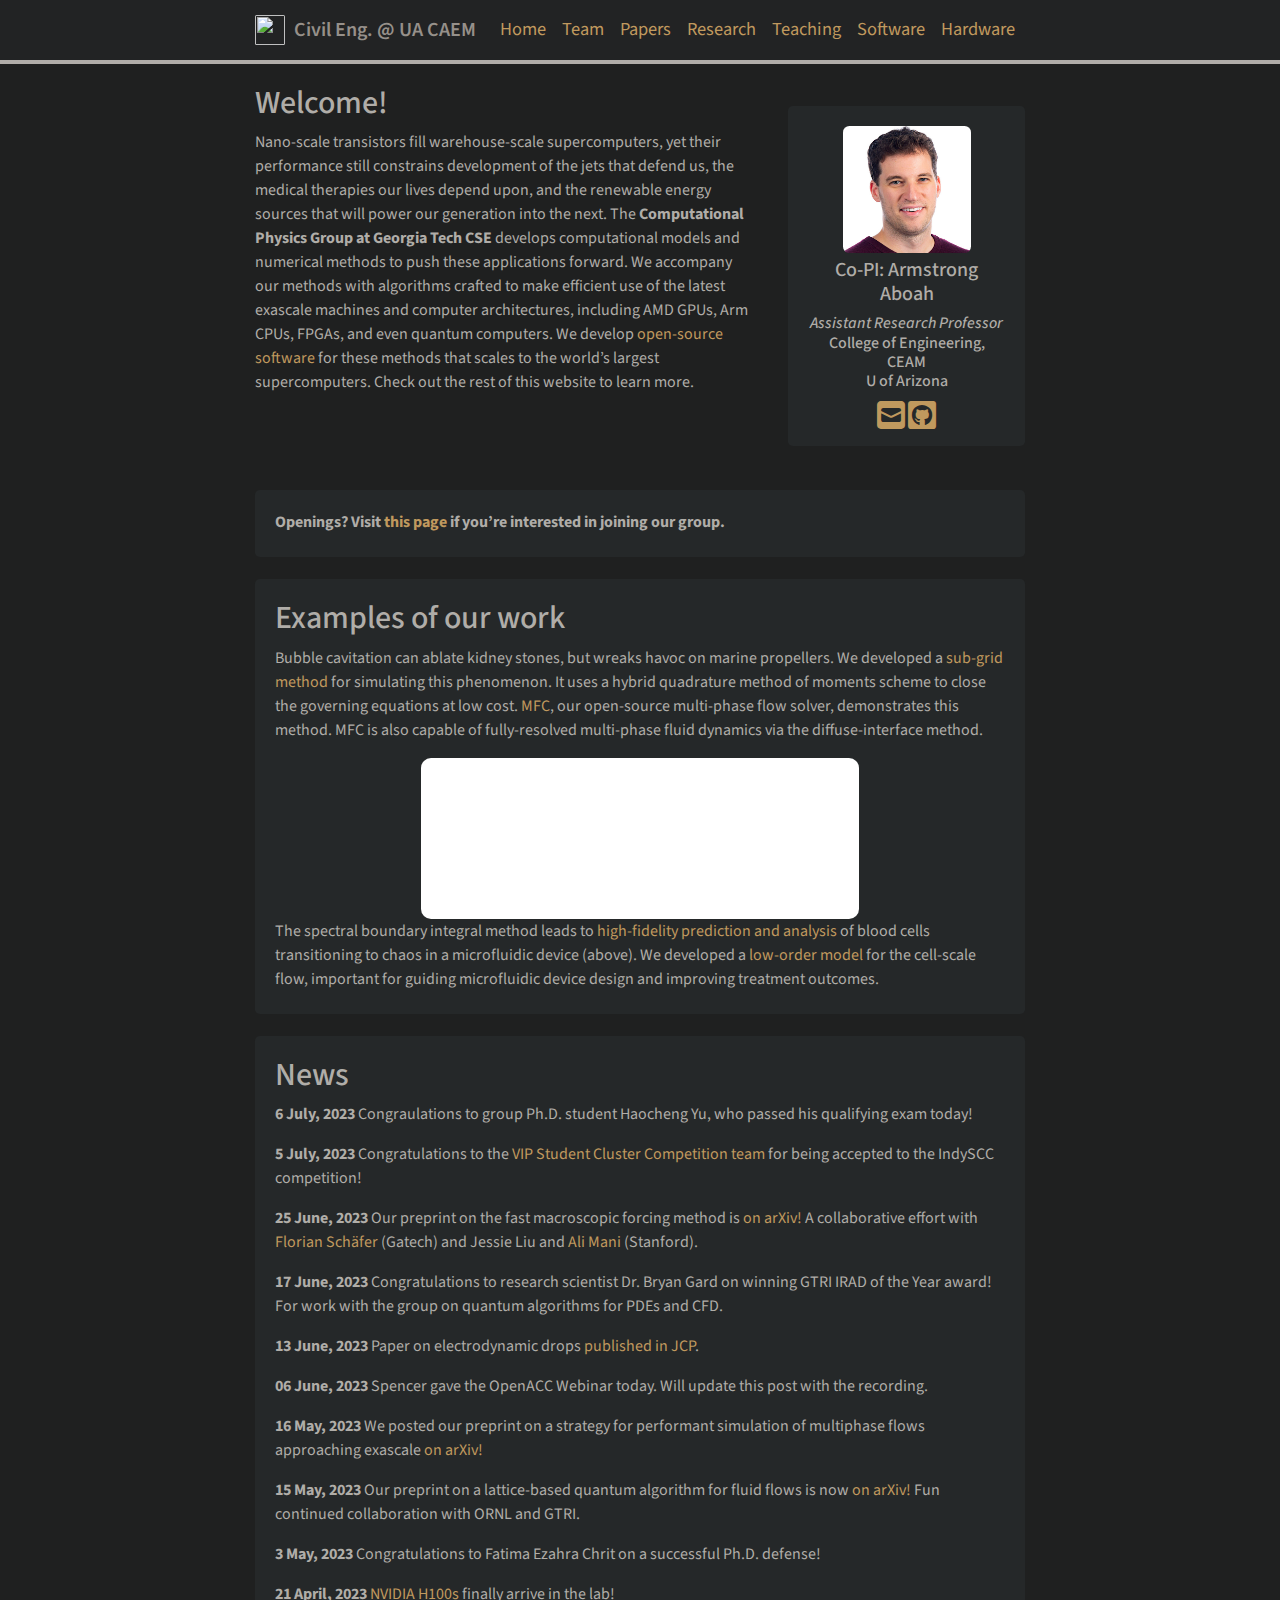
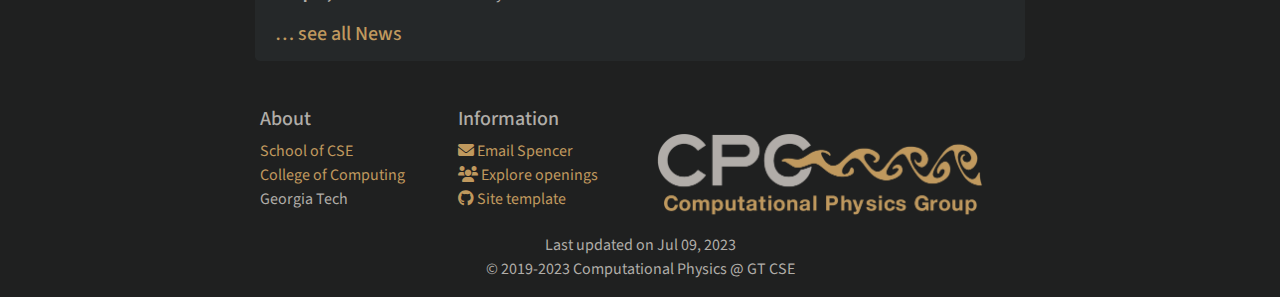
==== index.html @ df26ce28 "Update index.html" ====
<!DOCTYPE html>
<html>

  <head>
  <meta charset="utf-8">
  <meta http-equiv="X-UA-Compatible" content="IE=edge">
  <meta name="viewport" content="width=device-width, initial-scale=1">

  <title>Home - CATS @ U of Arizona</title>
  <meta name="description" content="CATS Group at University of Arizona CEAM">
  <link rel="stylesheet" href="/assets/main.css">
  <link rel="canonical" href="/">
  <link rel="shortcut icon" type ="image/x-icon" href="/favicon.ico">
  <!-- <link rel="stylesheet" href="https://maxcdn.bootstrapcdn.com/font-awesome/4.2.0/css/font-awesome.min.css"> -->
  <!-- <link rel="stylesheet" href="https://cdn.jsdelivr.net/npm/@fortawesome/fontawesome-free@5.15.4/css/fontawesome.min.css"> -->
  <!-- <link href="https://cdnjs.cloudflare.com/ajax/libs/font-awesome/5.13.0/css/all.min.css" rel="stylesheet"> -->
  <link href="https://cdnjs.cloudflare.com/ajax/libs/font-awesome/6.0.0/css/all.min.css" rel="stylesheet">
  <!-- <link rel="stylesheet" href="https://cdn.rawgit.com/jpswalsh/academicons/master/css/academicons.min.css"> -->
  <link rel="stylesheet" href="https://cdn.jsdelivr.net/gh/jpswalsh/academicons@1/css/academicons.min.css">


  <link rel="preconnect" href="https://player.vimeo.com">
  <link rel="preconnect" href="https://i.vimeocdn.com">
  <link rel="preconnect" href="https://f.vimeocdn.com">



<!-- Google Analytics (original) -->
<script>
  (function(i,s,o,g,r,a,m){i['GoogleAnalyticsObject']=r;i[r]=i[r]||function(){
  (i[r].q=i[r].q||[]).push(arguments)},i[r].l=1*new Date();a=s.createElement(o),
  m=s.getElementsByTagName(o)[0];a.async=1;a.src=g;m.parentNode.insertBefore(a,m)
  })(window,document,'script','https://www.google-analytics.com/analytics.js','ga');

  ga('create', 'UA-167467135-1', 'auto');
  ga('send', 'pageview');

</script>

<!-- Global site tag (gtag.js) - Google Analytics 4 -->
<script async src="https://www.googletagmanager.com/gtag/js?id=G-BKG8WP924R"></script>
<script>
  window.dataLayer = window.dataLayer || [];
  function gtag(){dataLayer.push(arguments);}
  gtag('js', new Date());

  gtag('config', 'G-BKG8WP924R');
</script>

<!-- Google Tag Manager -->
<script>(function(w,d,s,l,i){w[l]=w[l]||[];w[l].push({'gtm.start':
new Date().getTime(),event:'gtm.js'});var f=d.getElementsByTagName(s)[0],
j=d.createElement(s),dl=l!='dataLayer'?'&l='+l:'';j.async=true;j.src=
'https://www.googletagmanager.com/gtm.js?id='+i+dl;f.parentNode.insertBefore(j,f);
    })(window,document,'script','dataLayer','GTM-5KBZDTG');</script>
<!-- End Google Tag Manager -->



<!-- Begin Jekyll SEO tag v2.8.0 -->
<title>Home | CATS @ U of Arizona</title>  
<meta name="generator" content="Jekyll v4.3.1" />
<meta property="og:title" content="Home" />
<meta property="og:locale" content="en_US" />
<meta name="description" content="CATS Group at University of Arizona CAEM" />
<meta property="og:description" content="CATS Group at University of Arizona CAEM" />
<link rel="canonical" href="/" />
<meta property="og:url" content="/" />
<meta property="og:site_name" content="Civil Eng. @ UA CAEM" />
<meta property="og:type" content="website" />
<meta name="twitter:card" content="summary" />
<meta property="twitter:title" content="Home" />
<script type="application/ld+json">
{"@context":"https://schema.org","@type":"WebSite","description":"CATS Group at University of Arizona CAEM","headline":"Home","name":"Civil Eng. @ UA CAEM","url":"/"}</script>
<!-- End Jekyll SEO tag -->



</head>


  <body>

    <!-- Google Tag Manager (noscript) -->
<noscript><iframe src="https://www.googletagmanager.com/ns.html?id=GTM-5KBZDTG"
height="0" width="0" style="display:none;visibility:hidden"></iframe></noscript>
<!-- End Google Tag Manager (noscript) -->

<nav class="navbar sticky-top navbar-expand-md navbar-dark bg-dark justify-content-center">
    <div class="container-fluid">
    <a class="navbar-brand" href="/">
        <img src="/favicon.ico" width="30" height="30" style="margin-right:5px" class="d-inline-block align-top" alt="">
        Civil Eng. @ UA CAEM
    </a>
    <button class="navbar-toggler" type="button" data-bs-toggle="collapse" data-bs-target="#navbarSupportedContent" aria-controls="navbarSupportedContent" aria-expanded="false" aria-label="Toggle navigation">
        <span class="navbar-toggler-icon"></span>
    </button>
    <div class="collapse navbar-collapse" id="navbarSupportedContent">
        <ul class="navbar-nav mr-auto">
            <li class="nav-item dropdown">
                <li class="nav-item">
                  <a class="nav-link" href="/">Home</a>
                </li> 
                
                    <li class="nav-item">
                        <a class="nav-link" href="/team">Team</a>
                    </li> 
                
                    <li class="nav-item">
                        <a class="nav-link" href="/papers">Papers</a>
                    </li> 
                
                    <li class="nav-item">
                        <a class="nav-link" href="/research">Research</a>
                    </li> 
                
                    <li class="nav-item">
                        <a class="nav-link" href="/teaching">Teaching</a>
                    </li> 
                
                    <li class="nav-item">
                        <a class="nav-link" href="/software">Software</a>
                    </li> 
                
                    <li class="nav-item">
                        <a class="nav-link" href="/hardware">Hardware</a>
                    </li> 
                
                <!-- <a class="nav-link" href="/GSCS22">GSCS22</a> -->
            </li>
        </ul>
    </div>
    </div>
</nav>


    <div class="container-fluid">
      <div class="row">
        <div id="homeid" class="col-sm-8 col-xs-12">
  <h2 id="welcome">Welcome!</h2>
  <p>Nano-scale transistors fill warehouse-scale supercomputers, yet their performance still constrains development of the jets that defend us, the medical therapies our lives depend upon, and the renewable energy sources that will power our generation into the next.
The <strong>Computational Physics Group at Georgia Tech CSE</strong> develops computational models and numerical methods to push these applications forward.
We accompany our methods with algorithms crafted to make efficient use of the latest exascale machines and computer architectures, including AMD GPUs, Arm CPUs, FPGAs, and even quantum computers.
We develop <a href="/software/" target="_blank">open-source software</a> for these methods that scales to the world’s largest supercomputers. 
Check out the rest of this website to learn more.</p>
</div>
<div id="newsid" class="col-sm-4 col-xs-12">
  <div>

    <div class="jumbotron">
      <center>
	 <a href="/team"><img src="/images/teampic/spencer.jpeg" width="65%" style="block:inline; margin-left:auto; margin-right:auto; margin-bottom:5px;" /></a>
   <h5>Co-PI: Armstrong Aboah</h5>
   <h6><i>Assistant Research Professor</i><br /> College of Engineering, CEAM <br />U of Arizona</h6>
   <div style="margin-bottom:5px">
   <a href="https://cse.gatech.edu/people/spencer-bryngelson" target="_blank"><i class="ai ai-archive-square ai-2x"></i></a> 
   <a href="mailto:shb@gatech.edu" target="_blank"><i class="fa fa-envelope-square fa-2x"></i></a> 
    <a href="/cv/cv.pdf" target="_blank"><i class="ai ai-cv-square ai-2x"></i></a> 
    <a href="https://scholar.google.com/citations?user=dM-nHdMAAAAJ&amp;hl=en" target="_blank"><i class="ai ai-google-scholar-square ai-2x"></i></a> 
    <a href="https://github.com/comp-physics" target="_blank"><i class="fab fa-github-square fa-2x"></i></a> 
    <a href="https://www.researchgate.net/profile/Spencer_Bryngelson" target="_blank"><i class="ai ai-researchgate-square ai-2x"></i></a> 
  </div>
  </center>
    </div>

  </div>
</div>
<div class="col-sm-12">

  <div class="jumbotron">
    <p><strong>Openings? Visit <a href="/vacancies.html">this page</a> if you’re interested in joining our group.</strong></p>
  </div>

  <div class="jumbotron">
    <h2>Examples of our work</h2>

    <p>Bubble cavitation can ablate kidney stones, but wreaks havoc on marine propellers.
We developed a <a href="/papers/charalampopoulos-RSA-21.pdf" target="_blank">sub-grid method</a> for simulating this phenomenon.
It uses a hybrid quadrature method of moments scheme to close the governing equations at low cost.
<a href="https://mflowcode.github.io/" target="_blank">MFC</a>, our open-source multi-phase flow solver, demonstrates this method.
MFC is also capable of fully-resolved multi-phase fluid dynamics via the diffuse-interface method.</p>

    <div style="padding:2px;background:#fff;webkit-border-radius:10px;-moz-border-radius:10px;border-radius:10px;width:60%;margin:0 auto;overflow:hidden;">
      <iframe src="https://player.vimeo.com/video/455688517?autoplay=1&amp;loop=1&amp;autopause=0&amp;muted=1&amp;quality=360p&amp;background=1" frameborder="0" width="100%" allow="autoplay"></iframe>
    </div>

    <p>The spectral boundary integral method leads to <a href="/papers/bryngelson-PRF-18.pdf" target="_blank">high-fidelity prediction and analysis</a> of blood cells transitioning to chaos in a microfluidic device (above).
We developed a <a href="/papers/bryngelson-PRE-19.pdf" target="_blank">low-order model</a> for the cell-scale flow, important for guiding microfluidic device design and improving treatment outcomes.</p>
  </div>
  <div class="jumbotron">
    <h2>News</h2>

    <p><b>6 July, 2023</b>
    Congraulations to group Ph.D. student Haocheng Yu, who passed his qualifying exam today!</p>

    <p><b>5 July, 2023</b>
    Congratulations to the <a href="https://www.vip.gatech.edu/teams/vwp" target="_none">VIP Student Cluster Competition team</a> for being accepted to the IndySCC competition!</p>

    <p><b>25 June, 2023</b>
    Our preprint on the fast macroscopic forcing method is <a href="https://arxiv.org/abs/2306.13625" target="_blank">on arXiv!</a> A collaborative effort with <a href="https://f-t-s.github.io/" target="_blank">Florian Schäfer</a> (Gatech) and Jessie Liu and <a href="https://manigroup.stanford.edu/" target="_blank">Ali Mani</a> (Stanford).</p>

    <p><b>17 June, 2023</b>
    Congratulations to research scientist Dr. Bryan Gard on winning GTRI IRAD of the Year award! For work with the group on quantum algorithms for PDEs and CFD.</p>

    <p><b>13 June, 2023</b>
    Paper on electrodynamic drops <a href="https://doi.org/10.1016/j.jcp.2023.112248" target="_none">published in JCP</a>.</p>

    <p><b>06 June, 2023</b>
    Spencer gave the OpenACC Webinar today. Will update this post with the recording.</p>

    <p><b>16 May, 2023</b>
    We posted our preprint on a strategy for performant simulation of multiphase flows approaching exascale <a href="https://arxiv.org/abs/2305.09163" target="_blank">on arXiv!</a></p>

    <p><b>15 May, 2023</b>
    Our preprint on a lattice-based quantum algorithm for fluid flows is now <a href="https://arxiv.org/abs/2305.07148" target="_blank">on arXiv!</a> Fun continued collaboration with ORNL and GTRI.</p>

    <p><b>3 May, 2023</b>
    Congratulations to Fatima Ezahra Chrit on a successful Ph.D. defense!</p>

    <p><b>21 April, 2023</b>
    <a href="https://www.nvidia.com/en-us/data-center/h100/" target="_blank">NVIDIA H100s</a> finally arrive in the lab!</p>

    <h5><a href="/allnews.html">… see all News</a></h5>
  </div>
</div>

      </div>
    </div>

    <br/>
<section id="footer">
<div class="container-footer">
  <div class="panel-footer">
	  <div class="row">
		<div class="col-sm-3">
		    <h5>About</h5>	
            <p><a href="https://cse.gatech.edu/" target="_blank">School of CSE</a><br/> <a href="https://cc.gatech.edu/" target="_blank">College of Computing</a><br/> Georgia Tech
</p>
		</div>

		<div class="col-sm-3">
		    <h5>Information</h5>	
            <p><a href="mailto:shb@gatech.edu" target="_blank"><i class="fa fa-envelope fa-1x"></i> Email Spencer</a> <br/> <a href="/vacancies.html"><i class="fa fa-users fa-1x"></i> Explore openings</a> <br/> <a href="https://github.com/sbryngelson/academic-website-template"><i class="fab fa-github fa-1x"></i> Site template</a> 
</p>
		</div>

		<div class="col-sm-6">
<!-- <h5>Coordinates</h5> -->	
            <p><br/> <img src='/images/logopic/logo3.png' width=90% title='This logo was designed by Sydney Bryngelson!'>
</p>
		</div>
	  </div>

      <center><p>Last updated on Jul 09, 2023</br>
      &copy 2019-2023 Computational Physics @ GT CSE</p></center>
	</div>
  </div>
</div>

<script src="/assets/javascript/bootstrap/jquery.min.js"></script>
<!-- <script src="/assets/javascript/popper/dist/umd/popper.min.js"></script> -->
<script src="/assets/javascript/bootstrap/bootstrap.bundle.min.js"></script>
<!-- <script src="/assets/javascript/shb.js"></script> -->



  </body>

</html>
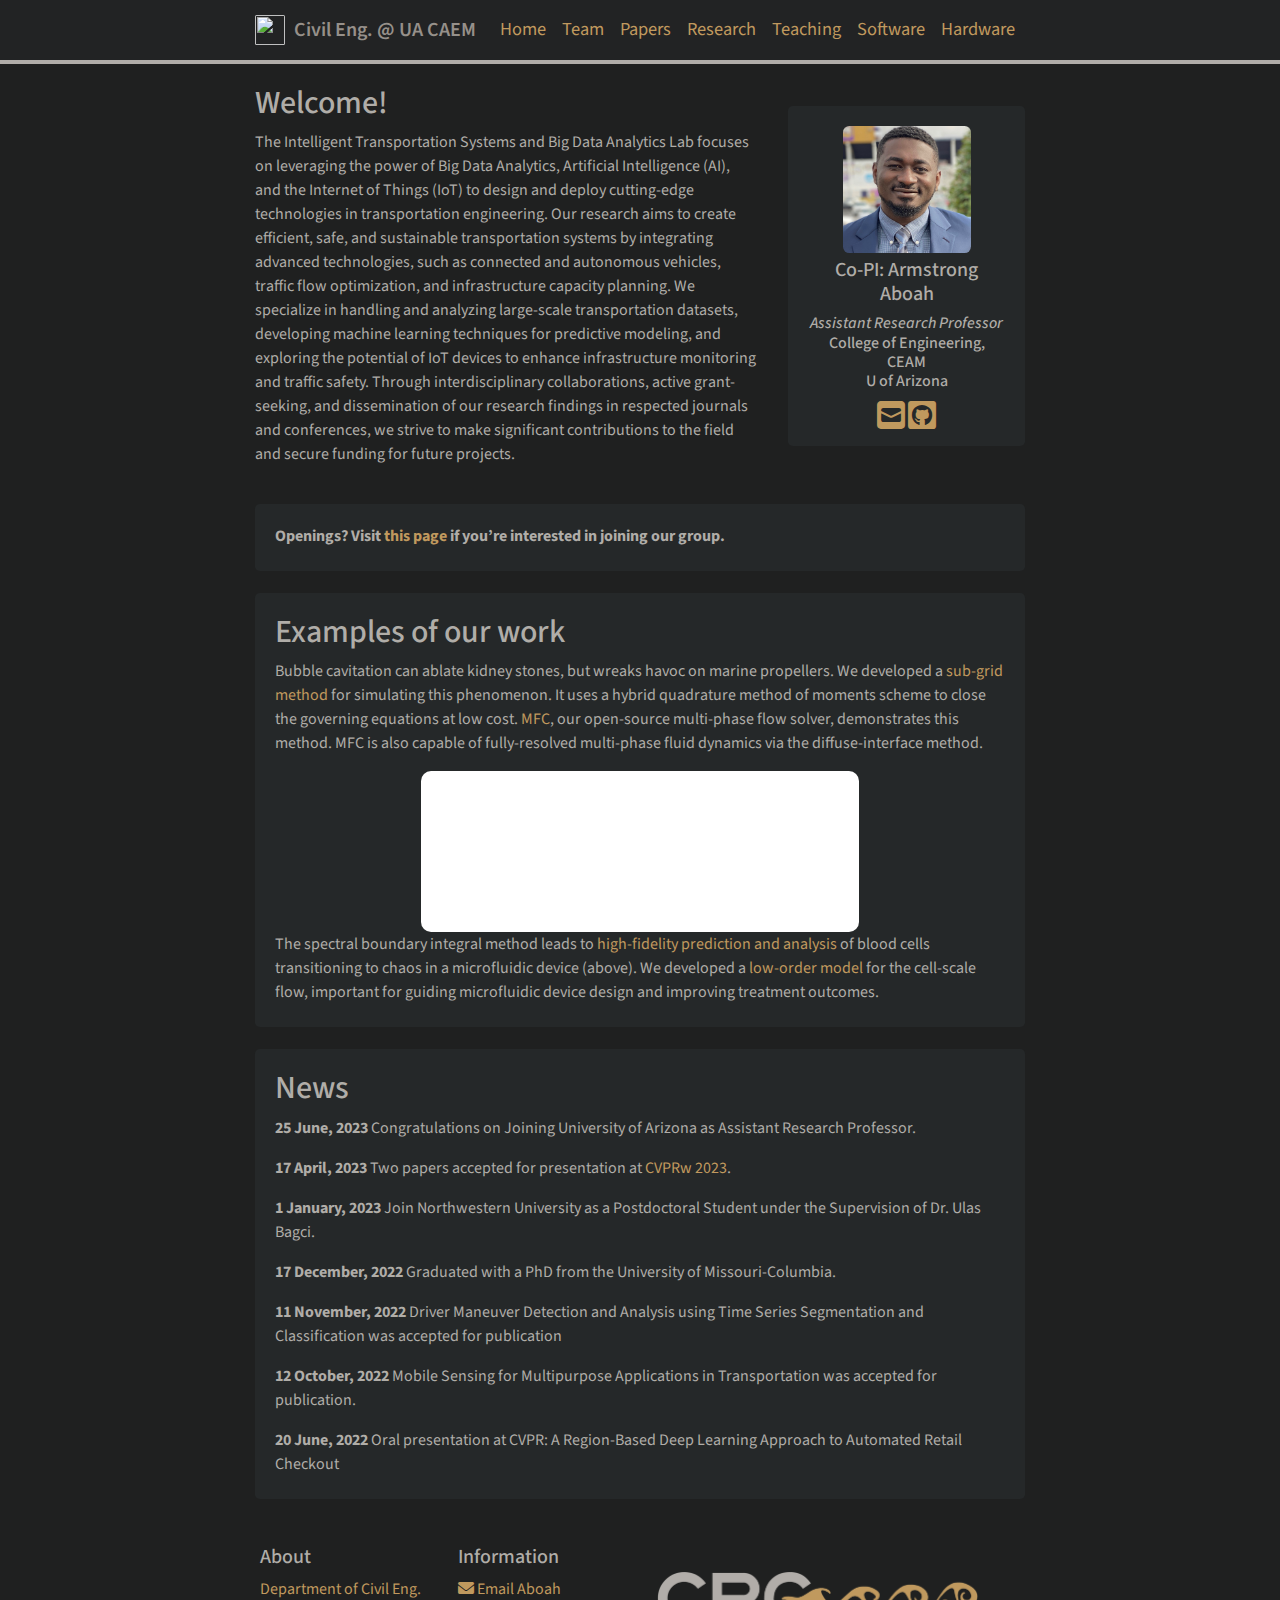
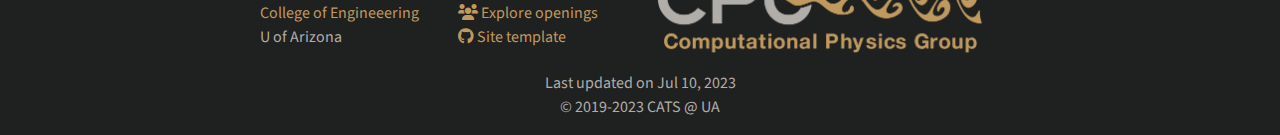
==== commit 771a4dbc: "Update index.html" ====
--- a/index.html
+++ b/index.html
@@ -138,27 +138,29 @@
       <div class="row">
         <div id="homeid" class="col-sm-8 col-xs-12">
   <h2 id="welcome">Welcome!</h2>
-  <p>Nano-scale transistors fill warehouse-scale supercomputers, yet their performance still constrains development of the jets that defend us, the medical therapies our lives depend upon, and the renewable energy sources that will power our generation into the next.
-The <strong>Computational Physics Group at Georgia Tech CSE</strong> develops computational models and numerical methods to push these applications forward.
-We accompany our methods with algorithms crafted to make efficient use of the latest exascale machines and computer architectures, including AMD GPUs, Arm CPUs, FPGAs, and even quantum computers.
-We develop <a href="/software/" target="_blank">open-source software</a> for these methods that scales to the world’s largest supercomputers. 
-Check out the rest of this website to learn more.</p>
+  <p>The Intelligent Transportation Systems and Big Data Analytics Lab focuses on leveraging the power of Big Data Analytics, Artificial Intelligence (AI), 
+	  and the Internet of Things (IoT) to design and deploy cutting-edge technologies in transportation engineering. Our research aims to create efficient, 
+	  safe, and sustainable transportation systems by integrating advanced technologies, such as connected and autonomous vehicles, traffic flow optimization, 
+	  and infrastructure capacity planning. We specialize in handling and analyzing large-scale transportation datasets, developing machine learning techniques 
+	  for predictive modeling, and exploring the potential of IoT devices to enhance infrastructure monitoring and traffic safety. Through interdisciplinary 
+	  collaborations, active grant-seeking, and dissemination of our research findings in respected journals and conferences, we strive to make significant 
+	  contributions to the field and secure funding for future projects.</p>
 </div>
 <div id="newsid" class="col-sm-4 col-xs-12">
   <div>
 
     <div class="jumbotron">
       <center>
-	 <a href="/team"><img src="/images/teampic/spencer.jpeg" width="65%" style="block:inline; margin-left:auto; margin-right:auto; margin-bottom:5px;" /></a>
+	 <a href="/team"><img src="/images/aboah/arm1.jpg" width="65%" style="block:inline; margin-left:auto; margin-right:auto; margin-bottom:5px;" /></a>
    <h5>Co-PI: Armstrong Aboah</h5>
    <h6><i>Assistant Research Professor</i><br /> College of Engineering, CEAM <br />U of Arizona</h6>
    <div style="margin-bottom:5px">
    <a href="https://cse.gatech.edu/people/spencer-bryngelson" target="_blank"><i class="ai ai-archive-square ai-2x"></i></a> 
-   <a href="mailto:shb@gatech.edu" target="_blank"><i class="fa fa-envelope-square fa-2x"></i></a> 
+   <a href="mailto:aboah1994@gmail.com" target="_blank"><i class="fa fa-envelope-square fa-2x"></i></a> 
     <a href="/cv/cv.pdf" target="_blank"><i class="ai ai-cv-square ai-2x"></i></a> 
-    <a href="https://scholar.google.com/citations?user=dM-nHdMAAAAJ&amp;hl=en" target="_blank"><i class="ai ai-google-scholar-square ai-2x"></i></a> 
-    <a href="https://github.com/comp-physics" target="_blank"><i class="fab fa-github-square fa-2x"></i></a> 
-    <a href="https://www.researchgate.net/profile/Spencer_Bryngelson" target="_blank"><i class="ai ai-researchgate-square ai-2x"></i></a> 
+    <a href="https://scholar.google.com/citations?user=Ev1PAAwAAAAJ&hl=en&oi=ao" target="_blank"><i class="ai ai-google-scholar-square ai-2x"></i></a> 
+    <a href="https://github.com/aboah1994" target="_blank"><i class="fab fa-github-square fa-2x"></i></a> 
+    <a href="https://www.researchgate.net/profile/Armstrong-Aboah" target="_blank"><i class="ai ai-researchgate-square ai-2x"></i></a> 
   </div>
   </center>
     </div>
@@ -190,37 +192,31 @@
   <div class="jumbotron">
     <h2>News</h2>
 
-    <p><b>6 July, 2023</b>
-    Congraulations to group Ph.D. student Haocheng Yu, who passed his qualifying exam today!</p>
-
-    <p><b>5 July, 2023</b>
-    Congratulations to the <a href="https://www.vip.gatech.edu/teams/vwp" target="_none">VIP Student Cluster Competition team</a> for being accepted to the IndySCC competition!</p>
-
     <p><b>25 June, 2023</b>
-    Our preprint on the fast macroscopic forcing method is <a href="https://arxiv.org/abs/2306.13625" target="_blank">on arXiv!</a> A collaborative effort with <a href="https://f-t-s.github.io/" target="_blank">Florian Schäfer</a> (Gatech) and Jessie Liu and <a href="https://manigroup.stanford.edu/" target="_blank">Ali Mani</a> (Stanford).</p>
-
-    <p><b>17 June, 2023</b>
-    Congratulations to research scientist Dr. Bryan Gard on winning GTRI IRAD of the Year award! For work with the group on quantum algorithms for PDEs and CFD.</p>
-
-    <p><b>13 June, 2023</b>
-    Paper on electrodynamic drops <a href="https://doi.org/10.1016/j.jcp.2023.112248" target="_none">published in JCP</a>.</p>
-
-    <p><b>06 June, 2023</b>
-    Spencer gave the OpenACC Webinar today. Will update this post with the recording.</p>
-
-    <p><b>16 May, 2023</b>
-    We posted our preprint on a strategy for performant simulation of multiphase flows approaching exascale <a href="https://arxiv.org/abs/2305.09163" target="_blank">on arXiv!</a></p>
-
-    <p><b>15 May, 2023</b>
-    Our preprint on a lattice-based quantum algorithm for fluid flows is now <a href="https://arxiv.org/abs/2305.07148" target="_blank">on arXiv!</a> Fun continued collaboration with ORNL and GTRI.</p>
-
-    <p><b>3 May, 2023</b>
-    Congratulations to Fatima Ezahra Chrit on a successful Ph.D. defense!</p>
-
-    <p><b>21 April, 2023</b>
-    <a href="https://www.nvidia.com/en-us/data-center/h100/" target="_blank">NVIDIA H100s</a> finally arrive in the lab!</p>
-
-    <h5><a href="/allnews.html">… see all News</a></h5>
+    Congratulations on Joining University of Arizona as Assistant Research Professor.</p>
+
+    <p><b>17 April, 2023</b>
+    Two papers accepted for presentation at <a href="https://doi.org/10.1016/j.jcp.2023.112248" target="_none">CVPRw 2023</a>.</p>
+
+    <p><b>1 January, 2023</b>
+    Join Northwestern University as a Postdoctoral Student under the Supervision of Dr. Ulas Bagci.</p>
+
+    <p><b>17 December, 2022</b>
+    Graduated with a PhD from the University of Missouri-Columbia.</p>
+
+    <p><b>11 November, 2022</b>
+    Driver Maneuver Detection and Analysis using Time Series Segmentation and Classification was accepted for publication</p>
+
+    <p><b>12 October, 2022</b>
+    Mobile Sensing for Multipurpose Applications in Transportation was accepted for publication.</p>
+
+    <p><b>20 June, 2022</b>
+    Oral presentation at CVPR: A Region-Based Deep Learning Approach to Automated Retail Checkout</p>
+
+<!--     <p><b>21 April, 2023</b>
+    <a href="https://www.nvidia.com/en-us/data-center/h100/" target="_blank">NVIDIA H100s</a> finally arrive in the lab!</p> -->
+
+<!--     <h5><a href="/allnews.html">… see all News</a></h5> -->
   </div>
 </div>
 
@@ -234,13 +230,13 @@
 	  <div class="row">
 		<div class="col-sm-3">
 		    <h5>About</h5>	
-            <p><a href="https://cse.gatech.edu/" target="_blank">School of CSE</a><br/> <a href="https://cc.gatech.edu/" target="_blank">College of Computing</a><br/> Georgia Tech
+            <p><a href="https://caem.engineering.arizona.edu/" target="_blank">Department of Civil Eng.</a><br/> <a href="https://www.engr.arizona.edu/index" target="_blank">College of Engineeering</a><br/> U of Arizona
 </p>
 		</div>
 
 		<div class="col-sm-3">
 		    <h5>Information</h5>	
-            <p><a href="mailto:shb@gatech.edu" target="_blank"><i class="fa fa-envelope fa-1x"></i> Email Spencer</a> <br/> <a href="/vacancies.html"><i class="fa fa-users fa-1x"></i> Explore openings</a> <br/> <a href="https://github.com/sbryngelson/academic-website-template"><i class="fab fa-github fa-1x"></i> Site template</a> 
+            <p><a href="mailto:aboah1994@gmail.com" target="_blank"><i class="fa fa-envelope fa-1x"></i> Email Aboah</a> <br/> <a href="/vacancies.html"><i class="fa fa-users fa-1x"></i> Explore openings</a> <br/> <a href="https://github.com/sbryngelson/academic-website-template"><i class="fab fa-github fa-1x"></i> Site template</a> 
 </p>
 		</div>
 
@@ -251,8 +247,8 @@
 		</div>
 	  </div>
 
-      <center><p>Last updated on Jul 09, 2023</br>
-      &copy 2019-2023 Computational Physics @ GT CSE</p></center>
+      <center><p>Last updated on Jul 10, 2023</br>
+      &copy 2019-2023 CATS @ UA </p></center>
 	</div>
   </div>
 </div>
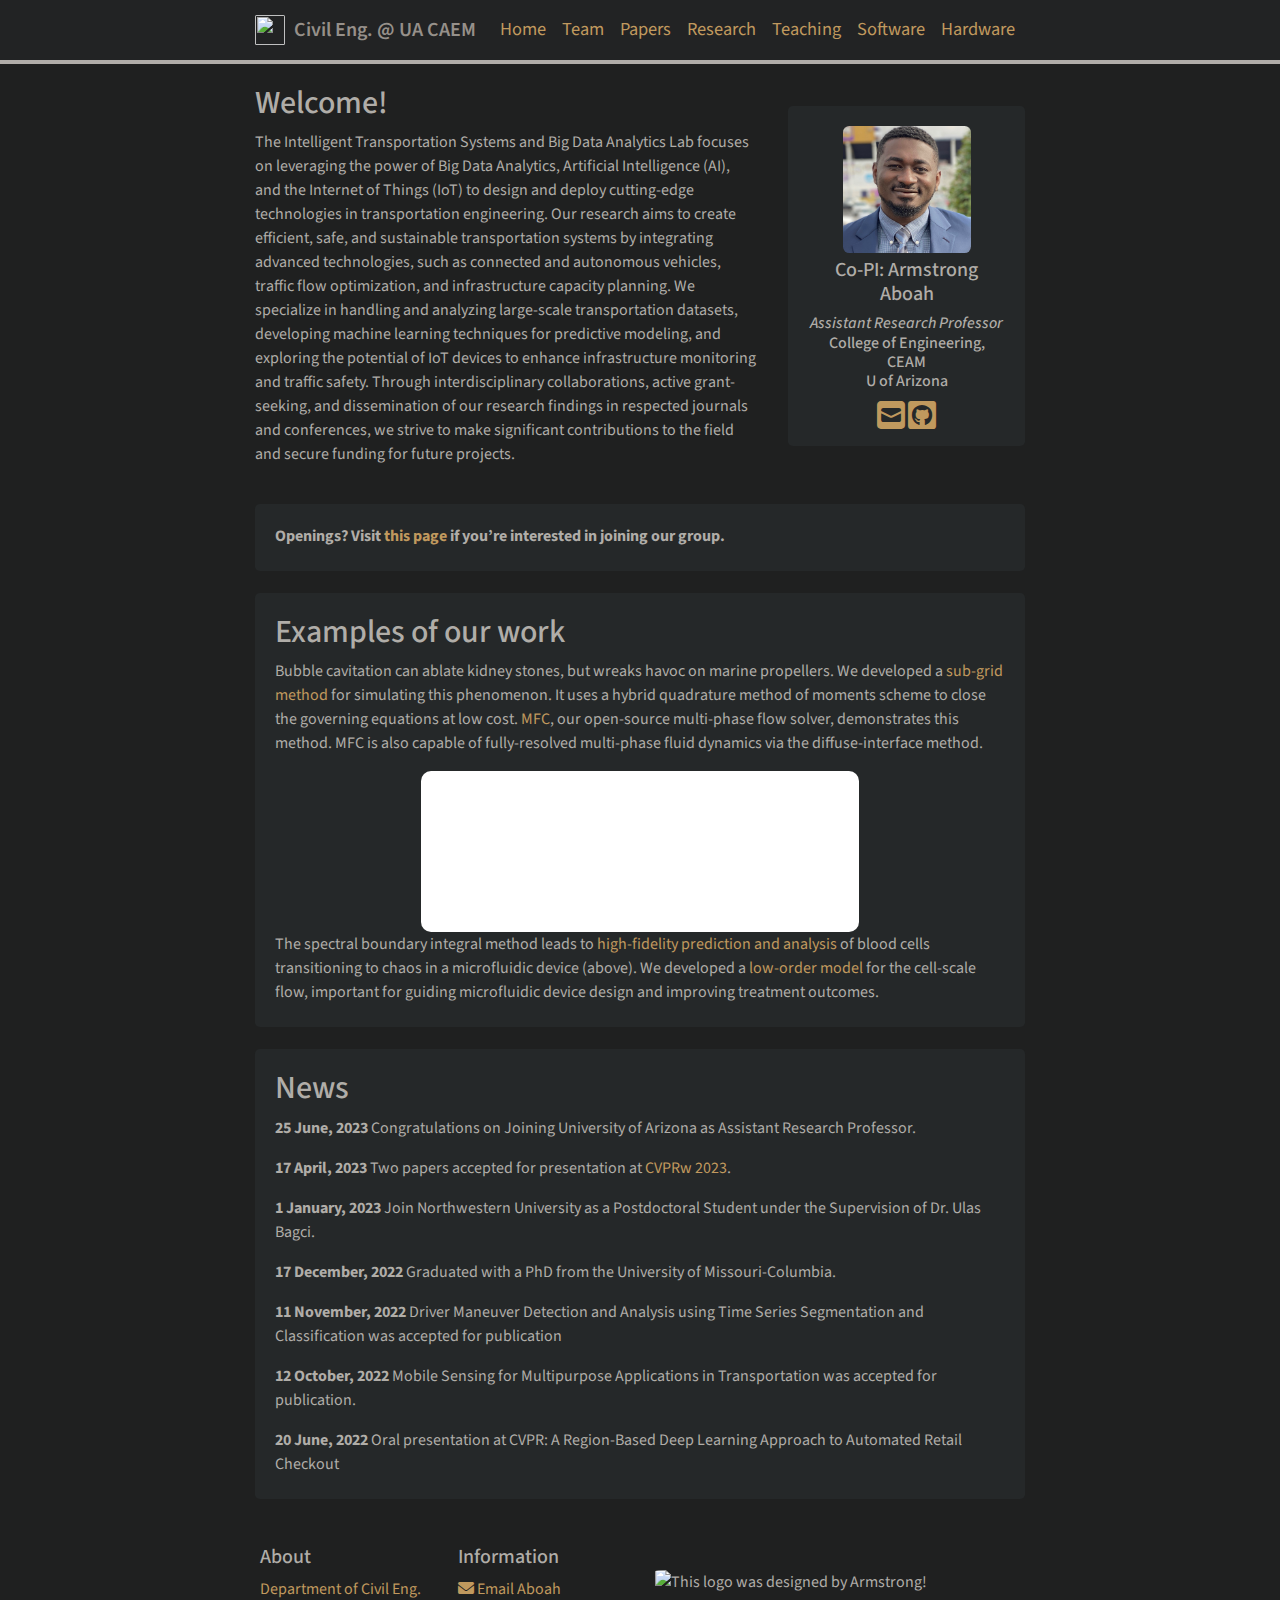
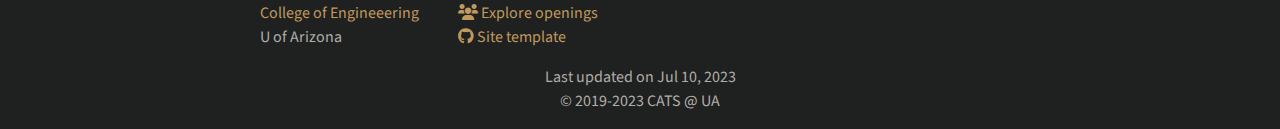
==== commit 0f0bce33: "Update index.html" ====
--- a/index.html
+++ b/index.html
@@ -242,7 +242,7 @@
 
 		<div class="col-sm-6">
 <!-- <h5>Coordinates</h5> -->	
-            <p><br/> <img src='/images/logopic/logo3.png' width=90% title='This logo was designed by Sydney Bryngelson!'>
+            <p><br/> <img src='/images/aboah/logo.jpg' width=90% title='This logo was designed by Armstrong!'>
 </p>
 		</div>
 	  </div>
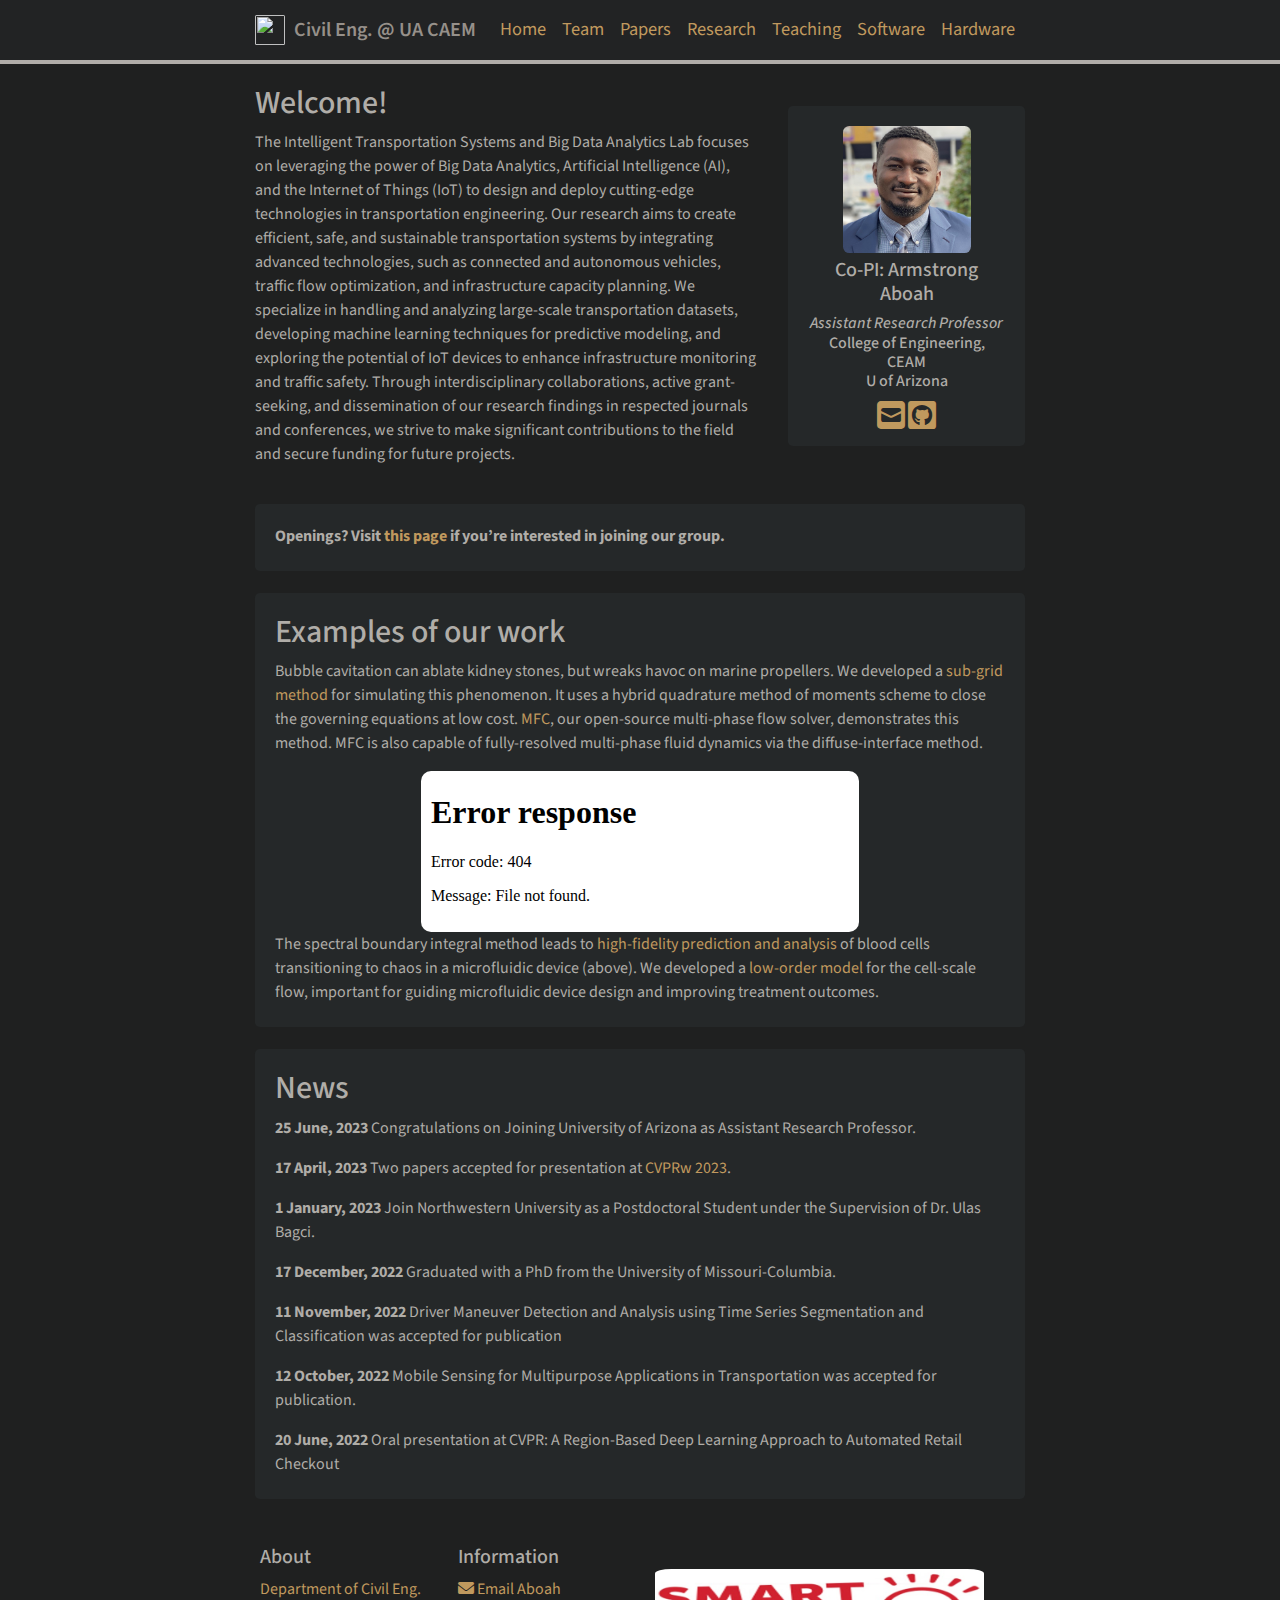
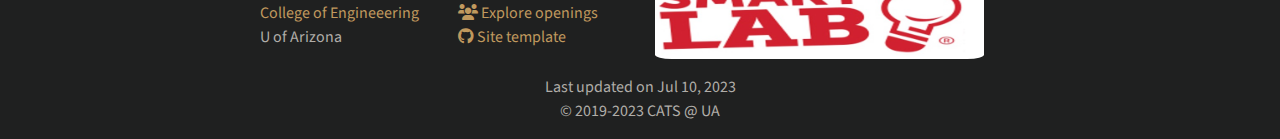
==== commit 4c3dd9fd: "Update index.html" ====
--- a/index.html
+++ b/index.html
@@ -157,7 +157,7 @@
    <div style="margin-bottom:5px">
    <a href="https://cse.gatech.edu/people/spencer-bryngelson" target="_blank"><i class="ai ai-archive-square ai-2x"></i></a> 
    <a href="mailto:aboah1994@gmail.com" target="_blank"><i class="fa fa-envelope-square fa-2x"></i></a> 
-    <a href="/cv/cv.pdf" target="_blank"><i class="ai ai-cv-square ai-2x"></i></a> 
+    <a href="/images/aboah/cv.pdf" target="_blank"><i class="ai ai-cv-square ai-2x"></i></a> 
     <a href="https://scholar.google.com/citations?user=Ev1PAAwAAAAJ&hl=en&oi=ao" target="_blank"><i class="ai ai-google-scholar-square ai-2x"></i></a> 
     <a href="https://github.com/aboah1994" target="_blank"><i class="fab fa-github-square fa-2x"></i></a> 
     <a href="https://www.researchgate.net/profile/Armstrong-Aboah" target="_blank"><i class="ai ai-researchgate-square ai-2x"></i></a> 
@@ -183,7 +183,8 @@
 MFC is also capable of fully-resolved multi-phase fluid dynamics via the diffuse-interface method.</p>
 
     <div style="padding:2px;background:#fff;webkit-border-radius:10px;-moz-border-radius:10px;border-radius:10px;width:60%;margin:0 auto;overflow:hidden;">
-      <iframe src="https://player.vimeo.com/video/455688517?autoplay=1&amp;loop=1&amp;autopause=0&amp;muted=1&amp;quality=360p&amp;background=1" frameborder="0" width="100%" allow="autoplay"></iframe>
+<!-- 	    https://player.vimeo.com/video/455688517?autoplay=1&amp;loop=1&amp;autopause=0&amp;muted=1&amp;quality=360p&amp;background=1 -->
+      <iframe src="/images/aboah/pavem.gif" frameborder="0" width="100%" allow="autoplay"></iframe>
     </div>
 
     <p>The spectral boundary integral method leads to <a href="/papers/bryngelson-PRF-18.pdf" target="_blank">high-fidelity prediction and analysis</a> of blood cells transitioning to chaos in a microfluidic device (above).
@@ -242,7 +243,7 @@
 
 		<div class="col-sm-6">
 <!-- <h5>Coordinates</h5> -->	
-            <p><br/> <img src='/images/aboah/logo.jpg' width=90% title='This logo was designed by Armstrong!'>
+            <p><br/> <img src='/images/aboah/logo1.jpg' width=90% title='This logo was designed by Armstrong!'>
 </p>
 		</div>
 	  </div>
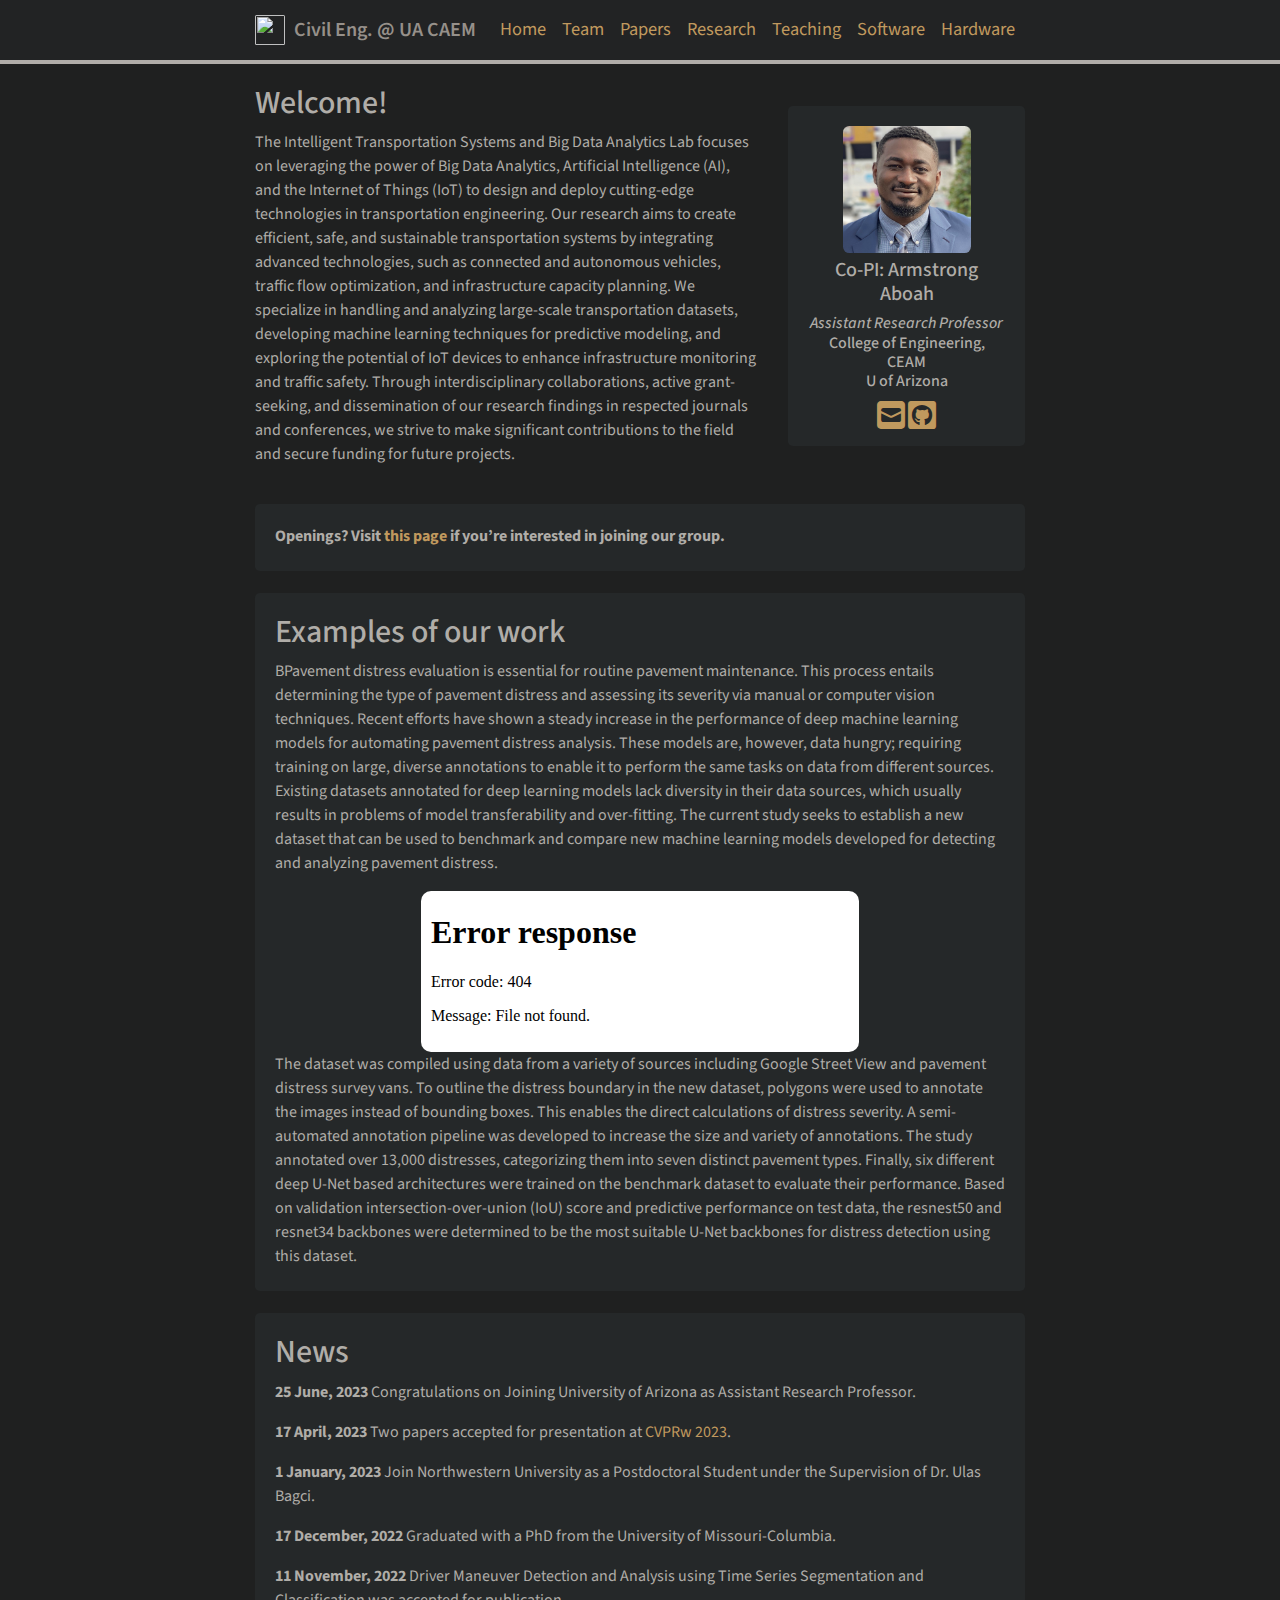
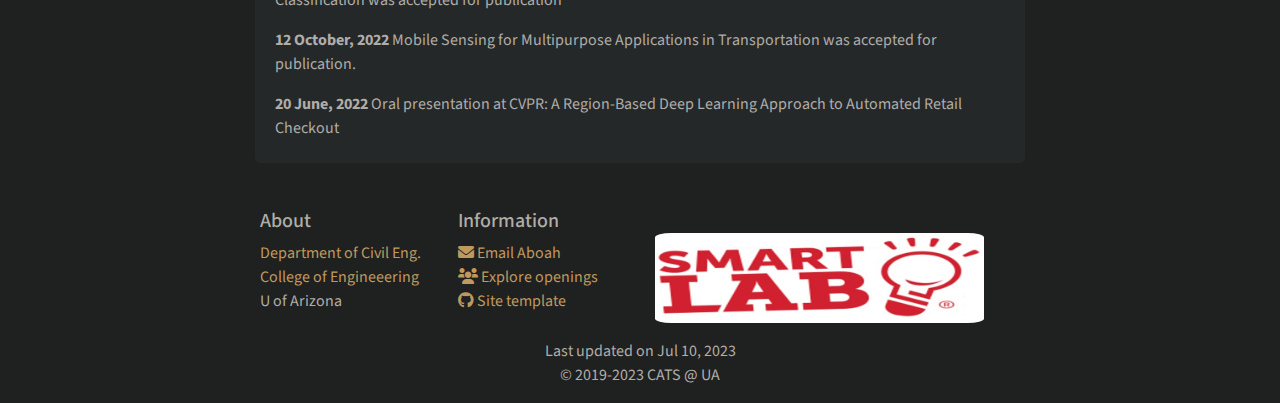
==== commit f4e22039: "Update index.html" ====
--- a/index.html
+++ b/index.html
@@ -176,19 +176,34 @@
   <div class="jumbotron">
     <h2>Examples of our work</h2>
 
-    <p>Bubble cavitation can ablate kidney stones, but wreaks havoc on marine propellers.
-We developed a <a href="/papers/charalampopoulos-RSA-21.pdf" target="_blank">sub-grid method</a> for simulating this phenomenon.
-It uses a hybrid quadrature method of moments scheme to close the governing equations at low cost.
-<a href="https://mflowcode.github.io/" target="_blank">MFC</a>, our open-source multi-phase flow solver, demonstrates this method.
-MFC is also capable of fully-resolved multi-phase fluid dynamics via the diffuse-interface method.</p>
+    <p>BPavement distress evaluation is essential for routine pavement maintenance. This
+process entails determining the type of pavement distress and assessing its severity
+via manual or computer vision techniques. Recent efforts have shown a steady
+increase in the performance of deep machine learning models for automating
+pavement distress analysis. These models are, however, data hungry; requiring
+training on large, diverse annotations to enable it to perform the same tasks on data
+from different sources. Existing datasets annotated for deep learning models lack
+diversity in their data sources, which usually results in problems of model transferability
+and over-fitting. The current study seeks to establish a new dataset that can be used to
+benchmark and compare new machine learning models developed for detecting and
+analyzing pavement distress.</p>
 
     <div style="padding:2px;background:#fff;webkit-border-radius:10px;-moz-border-radius:10px;border-radius:10px;width:60%;margin:0 auto;overflow:hidden;">
 <!-- 	    https://player.vimeo.com/video/455688517?autoplay=1&amp;loop=1&amp;autopause=0&amp;muted=1&amp;quality=360p&amp;background=1 -->
       <iframe src="/images/aboah/pavem.gif" frameborder="0" width="100%" allow="autoplay"></iframe>
     </div>
 
-    <p>The spectral boundary integral method leads to <a href="/papers/bryngelson-PRF-18.pdf" target="_blank">high-fidelity prediction and analysis</a> of blood cells transitioning to chaos in a microfluidic device (above).
-We developed a <a href="/papers/bryngelson-PRE-19.pdf" target="_blank">low-order model</a> for the cell-scale flow, important for guiding microfluidic device design and improving treatment outcomes.</p>
+    <p>The dataset was compiled using data from a variety of
+sources including Google Street View and pavement distress survey vans. To outline
+the distress boundary in the new dataset, polygons were used to annotate the images
+instead of bounding boxes. This enables the direct calculations of distress severity. A
+semi-automated annotation pipeline was developed to increase the size and variety of
+annotations. The study annotated over 13,000 distresses, categorizing them into seven
+distinct pavement types. Finally, six different deep U-Net based architectures were
+trained on the benchmark dataset to evaluate their performance. Based on validation
+intersection-over-union (IoU) score and predictive performance on test data, the
+resnest50 and resnet34 backbones were determined to be the most suitable U-Net
+backbones for distress detection using this dataset.</p>
   </div>
   <div class="jumbotron">
     <h2>News</h2>
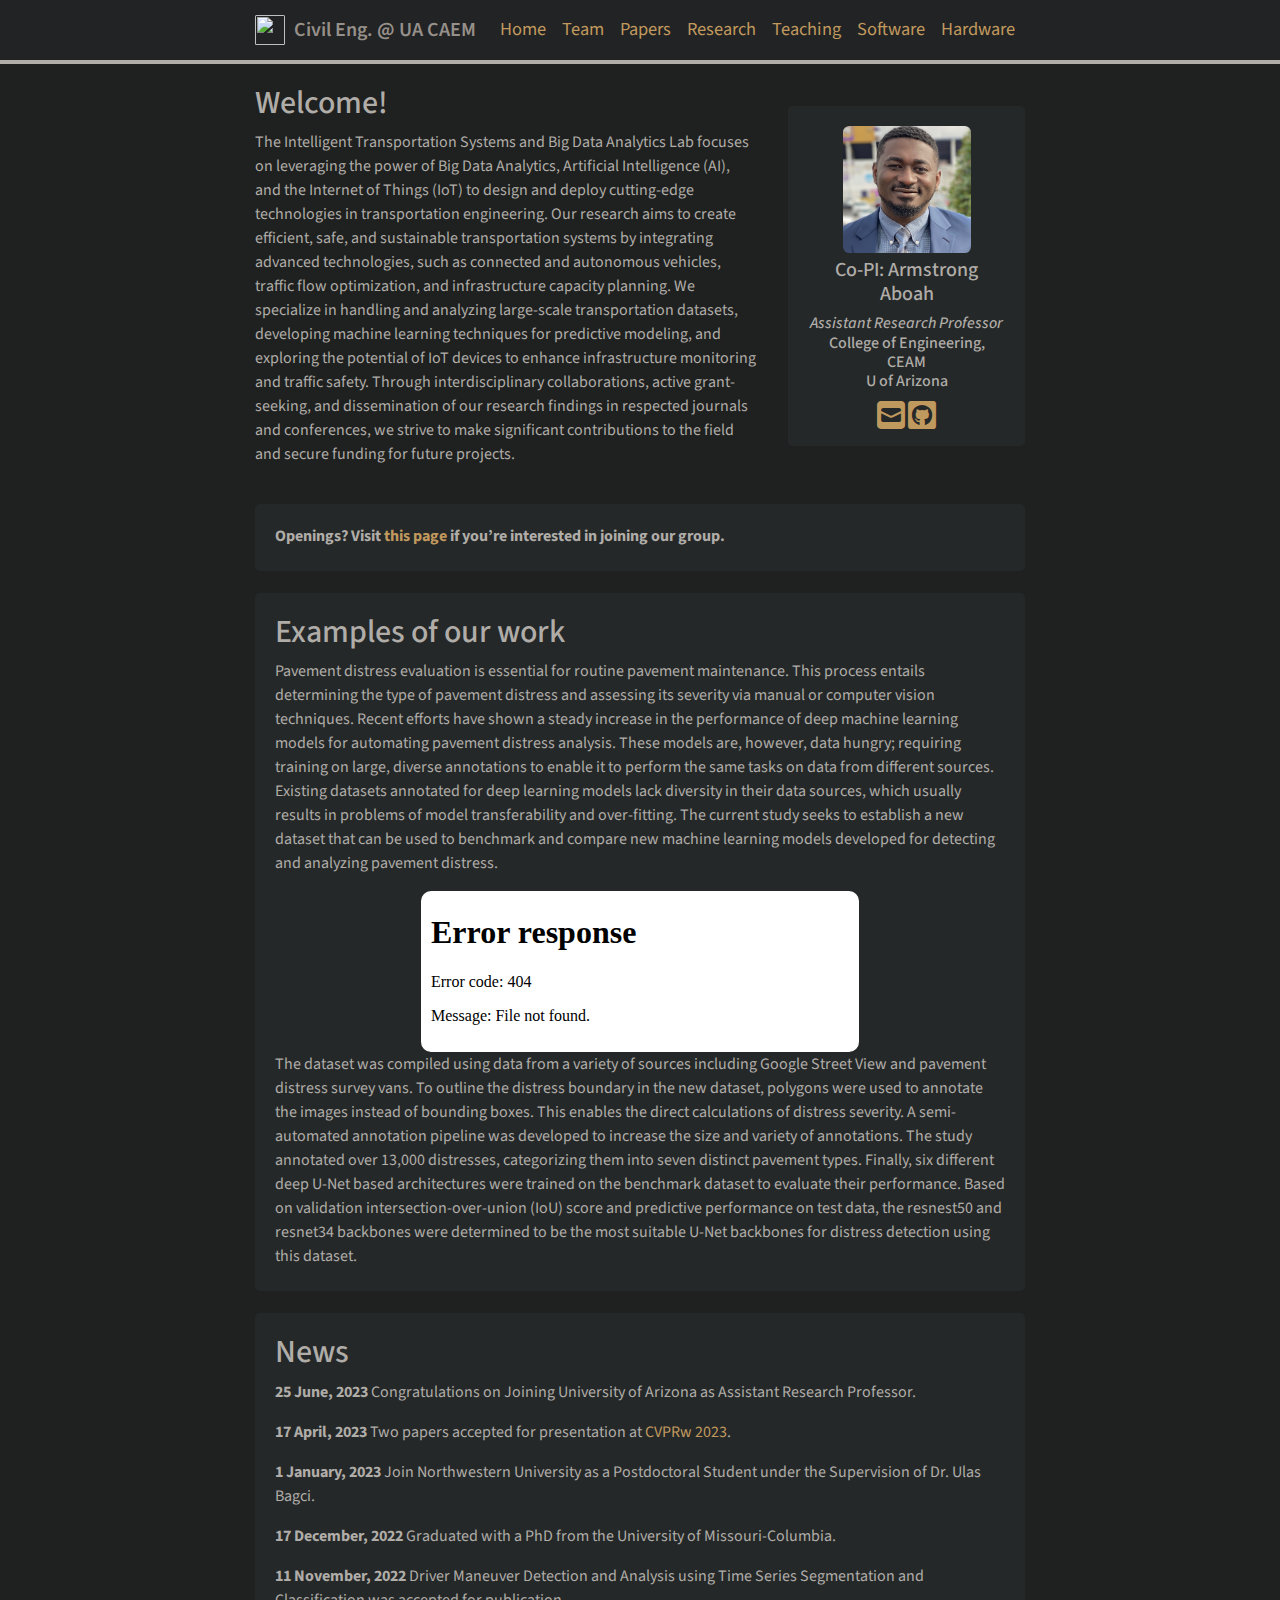
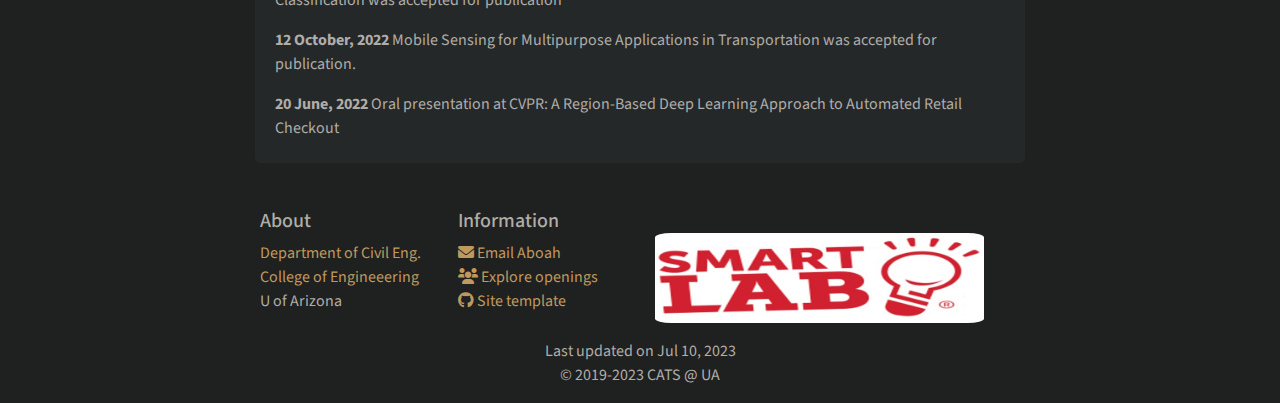
==== commit e13e6c96: "Update index.html" ====
--- a/index.html
+++ b/index.html
@@ -176,7 +176,7 @@
   <div class="jumbotron">
     <h2>Examples of our work</h2>
 
-    <p>BPavement distress evaluation is essential for routine pavement maintenance. This
+    <p>Pavement distress evaluation is essential for routine pavement maintenance. This
 process entails determining the type of pavement distress and assessing its severity
 via manual or computer vision techniques. Recent efforts have shown a steady
 increase in the performance of deep machine learning models for automating
@@ -212,7 +212,7 @@
     Congratulations on Joining University of Arizona as Assistant Research Professor.</p>
 
     <p><b>17 April, 2023</b>
-    Two papers accepted for presentation at <a href="https://doi.org/10.1016/j.jcp.2023.112248" target="_none">CVPRw 2023</a>.</p>
+    Two papers accepted for presentation at <a href="https://arxiv.org/pdf/2304.08256.pdf" target="_none">CVPRw 2023</a>.</p>
 
     <p><b>1 January, 2023</b>
     Join Northwestern University as a Postdoctoral Student under the Supervision of Dr. Ulas Bagci.</p>
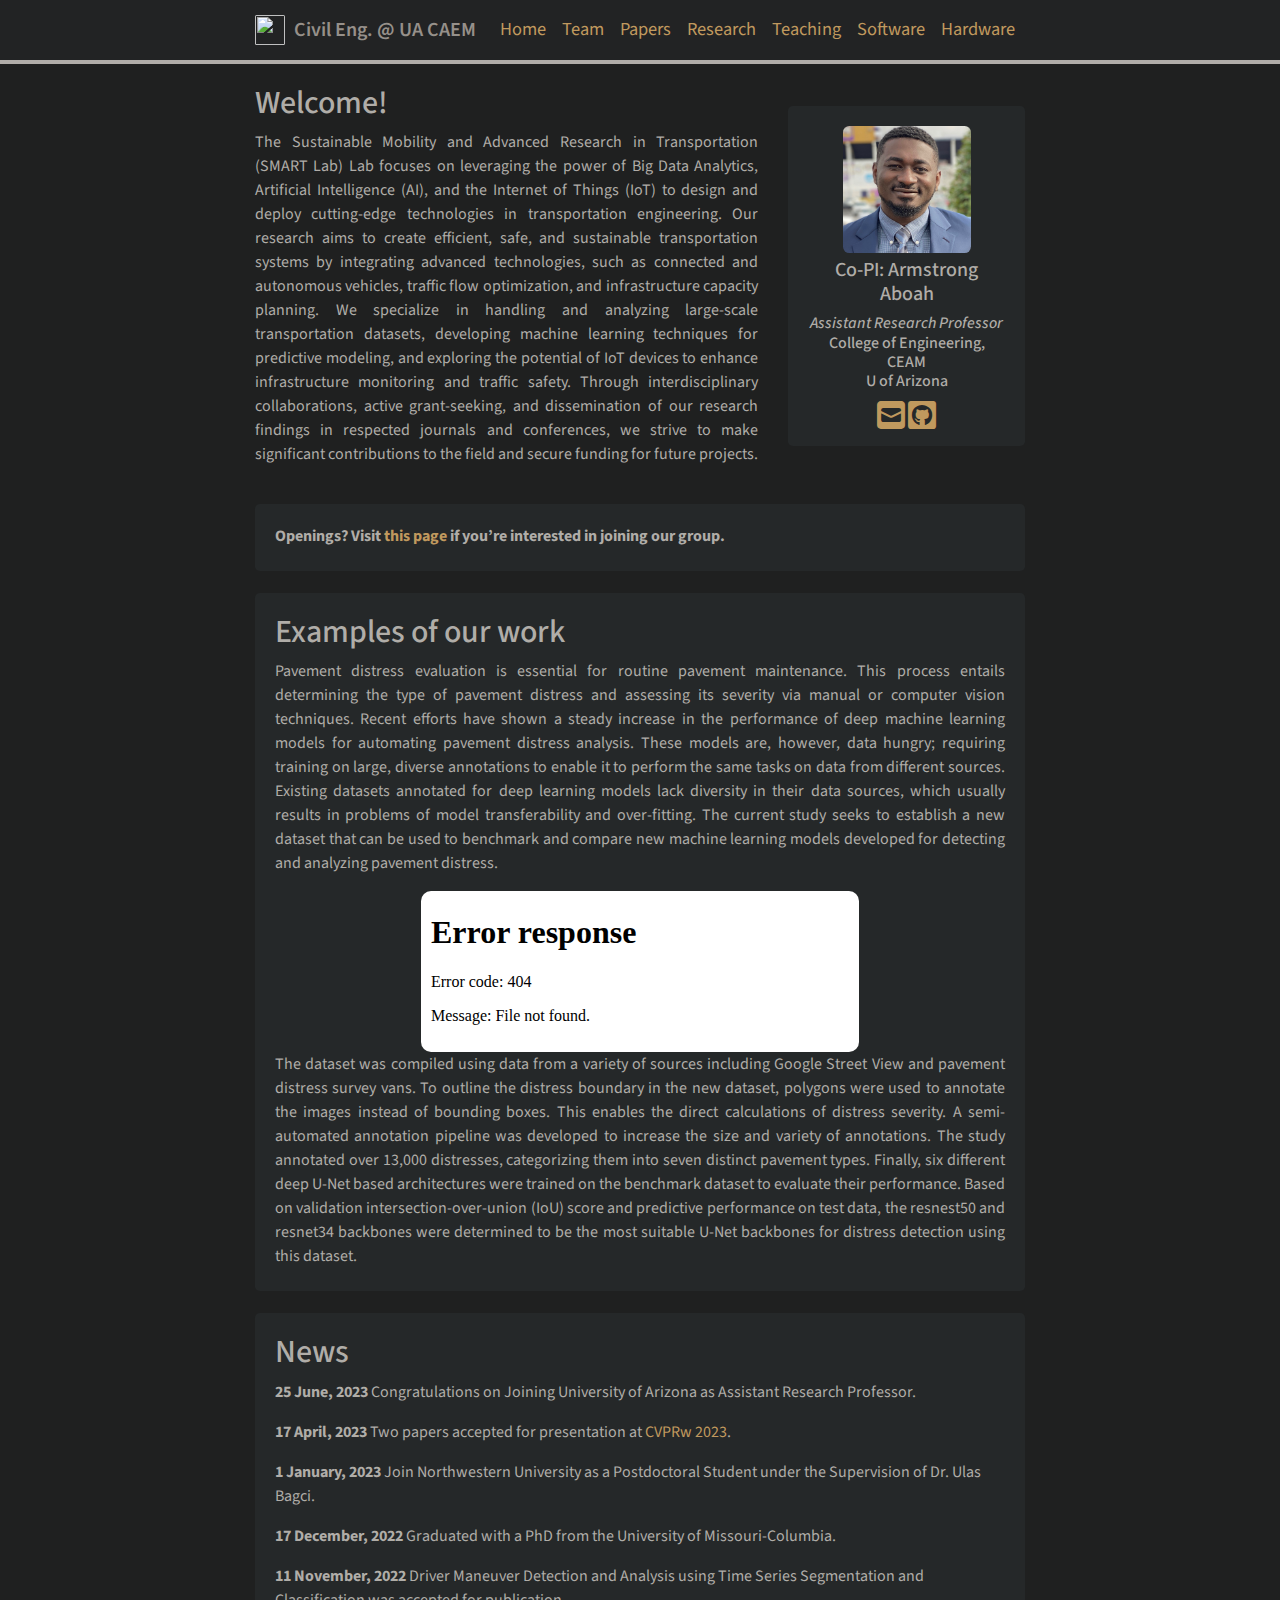
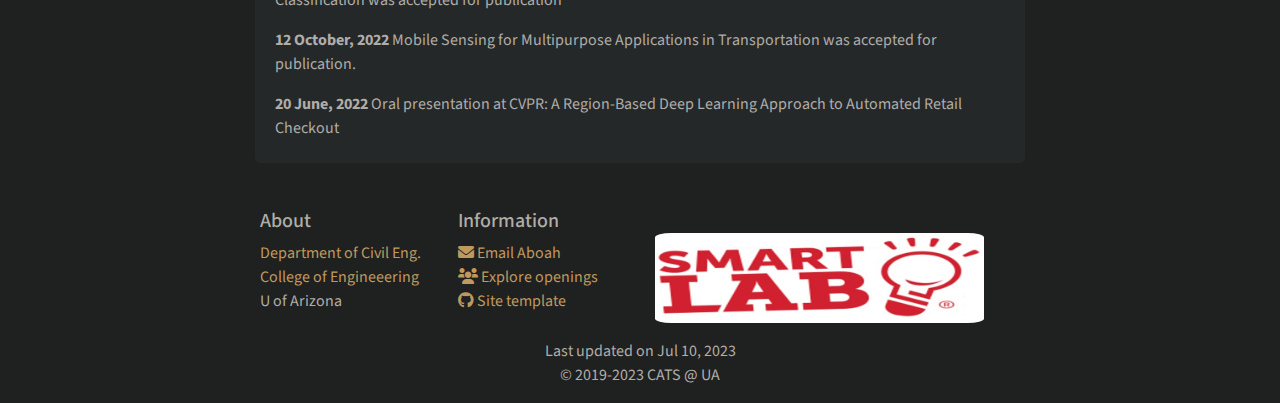
==== commit c3750d61: "Update index.html" ====
--- a/index.html
+++ b/index.html
@@ -138,7 +138,7 @@
       <div class="row">
         <div id="homeid" class="col-sm-8 col-xs-12">
   <h2 id="welcome">Welcome!</h2>
-  <p>The Intelligent Transportation Systems and Big Data Analytics Lab focuses on leveraging the power of Big Data Analytics, Artificial Intelligence (AI), 
+  <p align="justify">The Sustainable Mobility and Advanced Research in Transportation (SMART Lab) Lab focuses on leveraging the power of Big Data Analytics, Artificial Intelligence (AI), 
 	  and the Internet of Things (IoT) to design and deploy cutting-edge technologies in transportation engineering. Our research aims to create efficient, 
 	  safe, and sustainable transportation systems by integrating advanced technologies, such as connected and autonomous vehicles, traffic flow optimization, 
 	  and infrastructure capacity planning. We specialize in handling and analyzing large-scale transportation datasets, developing machine learning techniques 
@@ -176,7 +176,7 @@
   <div class="jumbotron">
     <h2>Examples of our work</h2>
 
-    <p>Pavement distress evaluation is essential for routine pavement maintenance. This
+    <p align="justify">Pavement distress evaluation is essential for routine pavement maintenance. This
 process entails determining the type of pavement distress and assessing its severity
 via manual or computer vision techniques. Recent efforts have shown a steady
 increase in the performance of deep machine learning models for automating
@@ -193,7 +193,7 @@
       <iframe src="/images/aboah/pavem.gif" frameborder="0" width="100%" allow="autoplay"></iframe>
     </div>
 
-    <p>The dataset was compiled using data from a variety of
+    <p align="justify">The dataset was compiled using data from a variety of
 sources including Google Street View and pavement distress survey vans. To outline
 the distress boundary in the new dataset, polygons were used to annotate the images
 instead of bounding boxes. This enables the direct calculations of distress severity. A
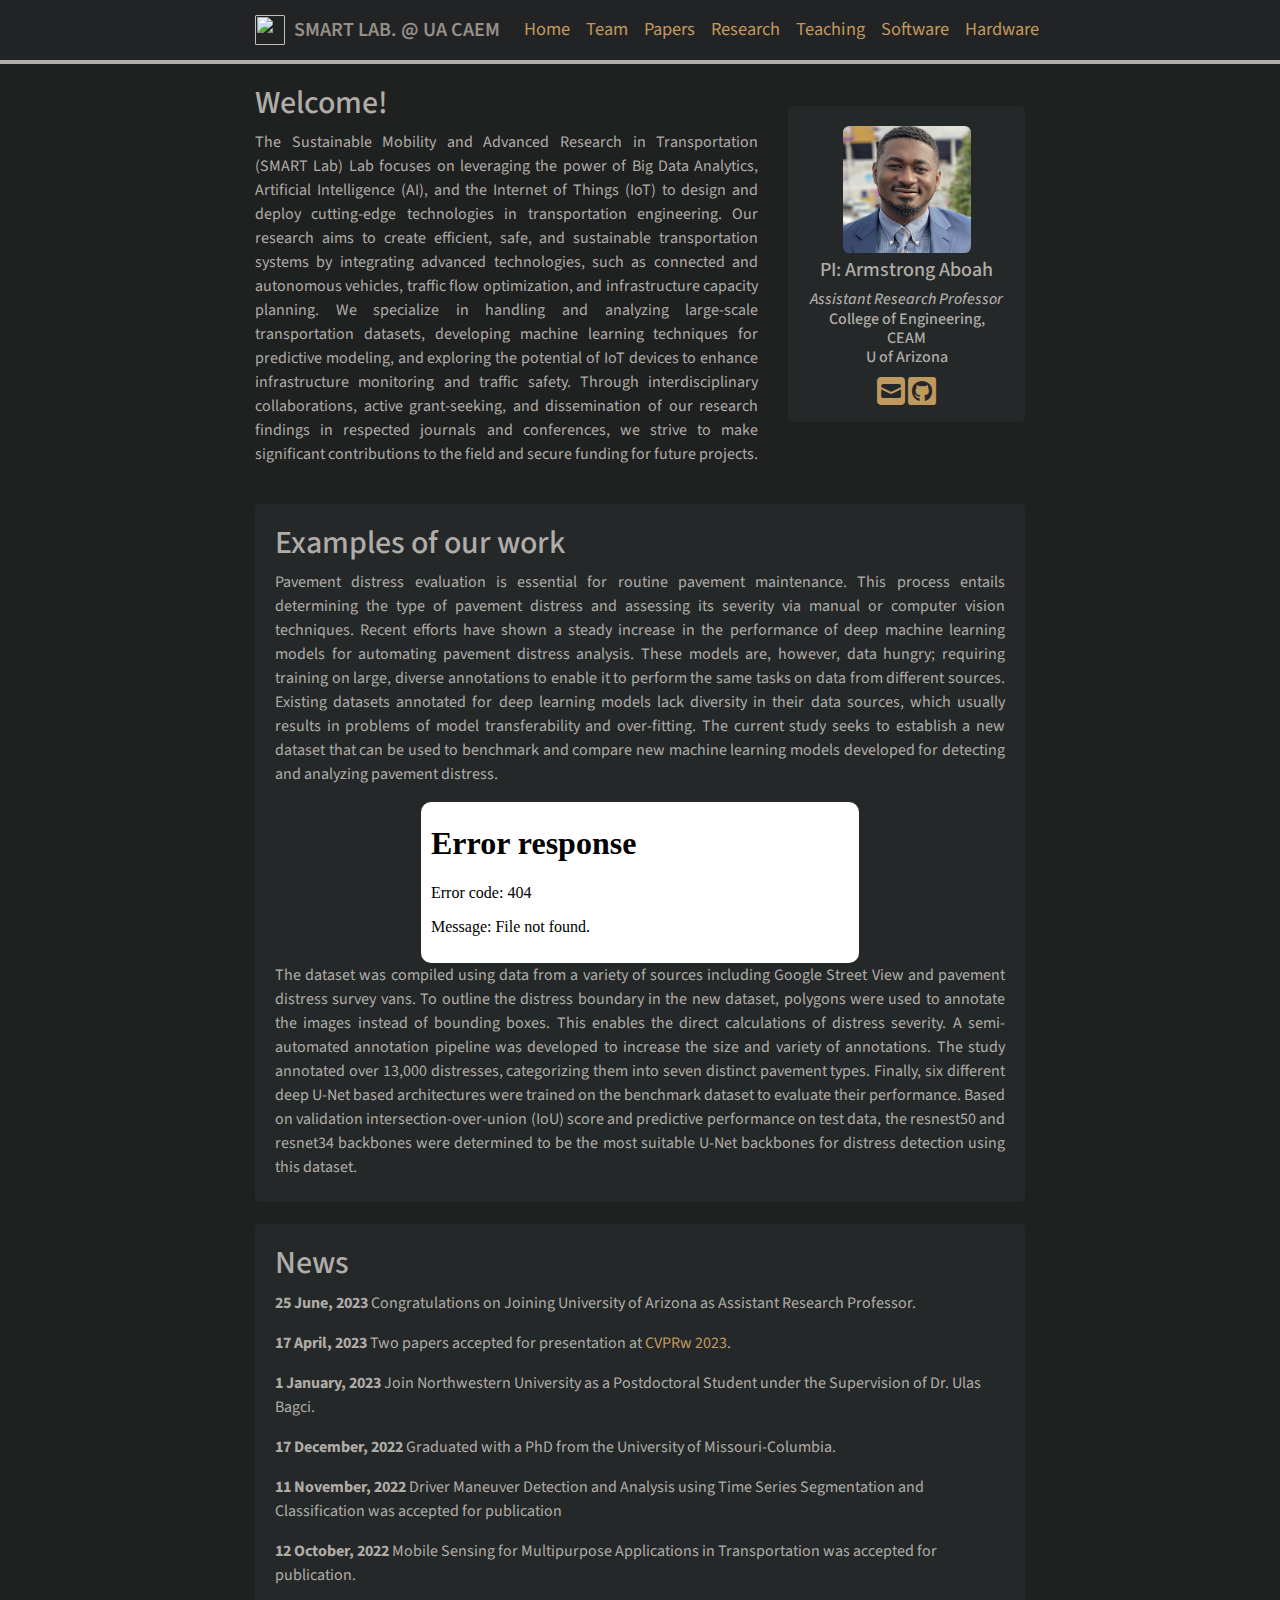
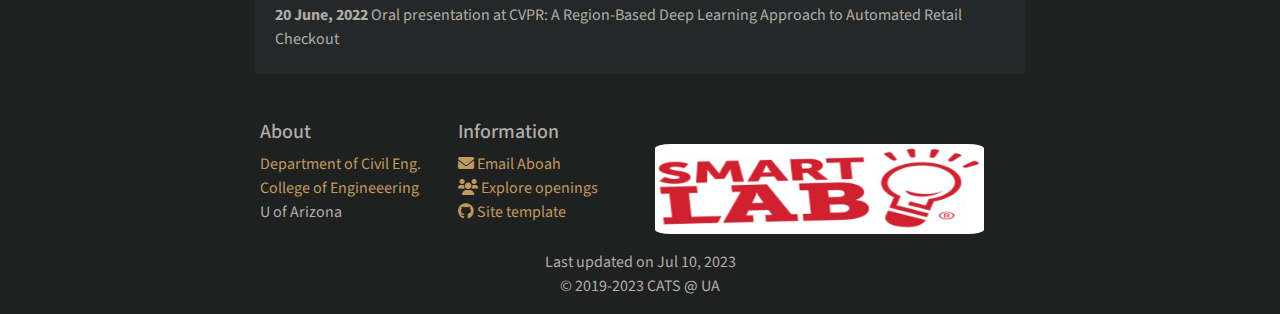
==== commit b682fcc7: "Update index.html" ====
--- a/index.html
+++ b/index.html
@@ -6,7 +6,7 @@
   <meta http-equiv="X-UA-Compatible" content="IE=edge">
   <meta name="viewport" content="width=device-width, initial-scale=1">
 
-  <title>Home - CATS @ U of Arizona</title>
+  <title>Home - SMART LAB @ U of Arizona</title>
   <meta name="description" content="CATS Group at University of Arizona CEAM">
   <link rel="stylesheet" href="/assets/main.css">
   <link rel="canonical" href="/">
@@ -58,15 +58,15 @@
 
 
 <!-- Begin Jekyll SEO tag v2.8.0 -->
-<title>Home | CATS @ U of Arizona</title>  
+<title>Home | SMART LAB @ U of Arizona</title>  
 <meta name="generator" content="Jekyll v4.3.1" />
 <meta property="og:title" content="Home" />
 <meta property="og:locale" content="en_US" />
-<meta name="description" content="CATS Group at University of Arizona CAEM" />
-<meta property="og:description" content="CATS Group at University of Arizona CAEM" />
+<meta name="description" content="SMART LAB at University of Arizona CAEM" />
+<meta property="og:description" content="SMART LAB at University of Arizona CAEM" />
 <link rel="canonical" href="/" />
 <meta property="og:url" content="/" />
-<meta property="og:site_name" content="Civil Eng. @ UA CAEM" />
+<meta property="og:site_name" content="SMART LAB. @ UA CAEM" />
 <meta property="og:type" content="website" />
 <meta name="twitter:card" content="summary" />
 <meta property="twitter:title" content="Home" />
@@ -90,7 +90,7 @@
     <div class="container-fluid">
     <a class="navbar-brand" href="/">
         <img src="/favicon.ico" width="30" height="30" style="margin-right:5px" class="d-inline-block align-top" alt="">
-        Civil Eng. @ UA CAEM
+        SMART LAB. @ UA CAEM
     </a>
     <button class="navbar-toggler" type="button" data-bs-toggle="collapse" data-bs-target="#navbarSupportedContent" aria-controls="navbarSupportedContent" aria-expanded="false" aria-label="Toggle navigation">
         <span class="navbar-toggler-icon"></span>
@@ -152,7 +152,7 @@
     <div class="jumbotron">
       <center>
 	 <a href="/team"><img src="/images/aboah/arm1.jpg" width="65%" style="block:inline; margin-left:auto; margin-right:auto; margin-bottom:5px;" /></a>
-   <h5>Co-PI: Armstrong Aboah</h5>
+   <h5>PI: Armstrong Aboah</h5>
    <h6><i>Assistant Research Professor</i><br /> College of Engineering, CEAM <br />U of Arizona</h6>
    <div style="margin-bottom:5px">
    <a href="https://cse.gatech.edu/people/spencer-bryngelson" target="_blank"><i class="ai ai-archive-square ai-2x"></i></a> 
@@ -169,9 +169,9 @@
 </div>
 <div class="col-sm-12">
 
-  <div class="jumbotron">
+<!--   <div class="jumbotron">
     <p><strong>Openings? Visit <a href="/vacancies.html">this page</a> if you’re interested in joining our group.</strong></p>
-  </div>
+  </div> -->
 
   <div class="jumbotron">
     <h2>Examples of our work</h2>
